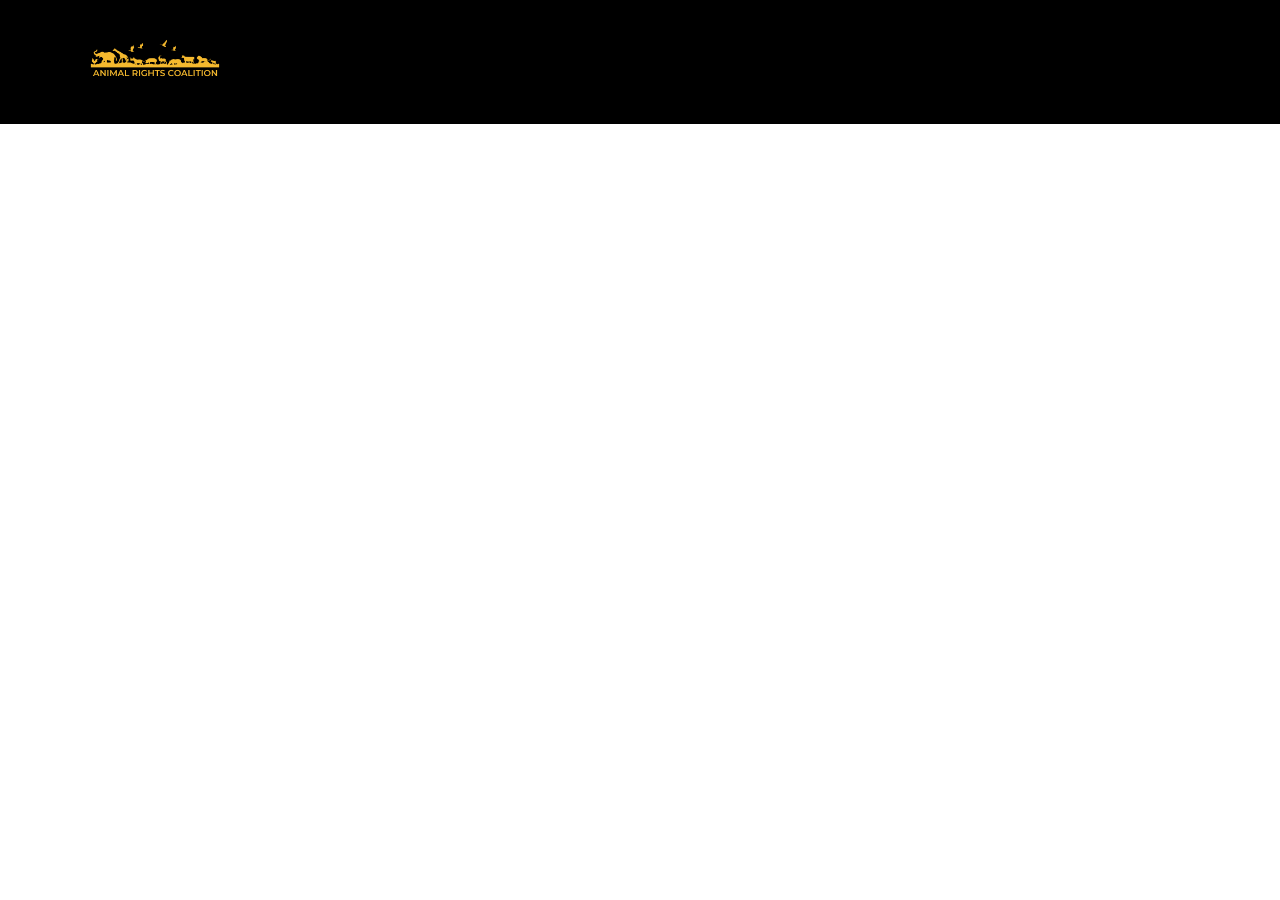
==== nonBootstrapRebuildTest/test.html @ fd211944 "Update 2022.08.24-1930 AF" ====
<!DOCTYPE html>
<html lang="en">
<head>
    <meta charset="UTF-8">
    <meta http-equiv="X-UA-Compatible" content="IE=edge">
    <meta name="viewport" content="width=device-width, initial-scale=1.0">
    <link rel="stylesheet" href="style.css">
    <link rel="preconnect" href="https://fonts.googleapis.com">
    <link rel="preconnect" href="https://fonts.gstatic.com" crossorigin>
    <link href="https://fonts.googleapis.com/css2?family=Montserrat:ital,wght@0,100;0,200;0,300;0,400;0,500;0,600;0,700;0,800;0,900;1,100;1,200;1,300;1,400;1,500;1,600;1,700;1,800;1,900&display=swap" rel="stylesheet">
    <title>Animal Rights Coalition</title>
</head>
<body>
    <div class="pageContent">
        <nav>
            <a href="../index.html">
                <img id="topNavLogo" src="../assets/img/arc-logo.png" alt="Animal Rights Coalition">
            </a>
        </nav>
    </div>
</body>
</html>
---- nonBootstrapRebuildTest/style.css ----
nav {
    width: 100%;
    height: fit-content;
    max-height: 120px;
    display: flex;
    flex-direction: row;
    justify-content: space-between;
    align-items: center;
    padding: 10px 70px 10px 66px;
    gap: 106px;
    position: absolute;
    background: #000000;
    left: 0px;
    top: 0px;
}
#topNavLogo {
    max-width: 293px;
    max-height: 100px;
}
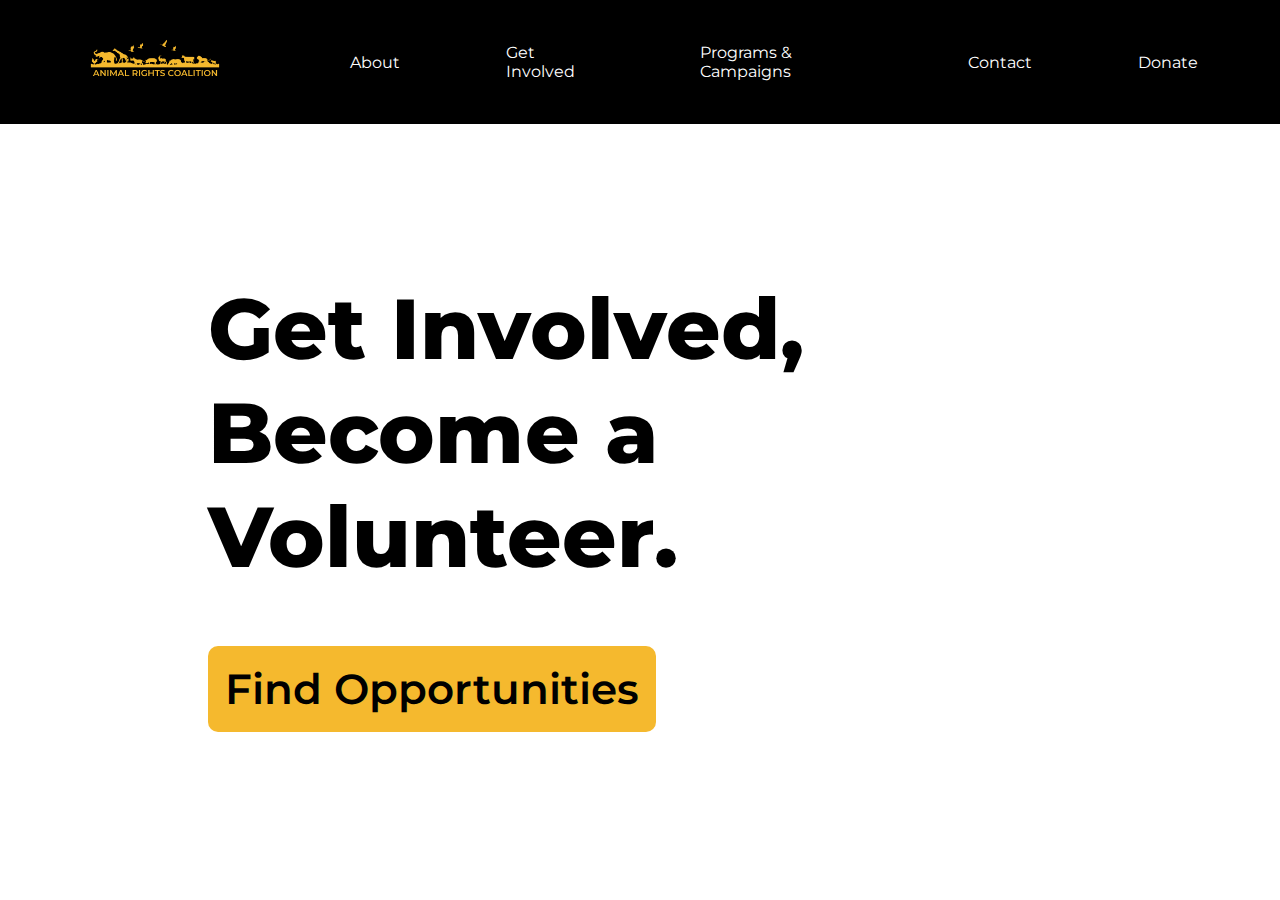
==== commit d22378ad: "Update 2022.08.24-2025" ====
--- a/nonBootstrapRebuildTest/test.html
+++ b/nonBootstrapRebuildTest/test.html
@@ -16,7 +16,35 @@
             <a href="../index.html">
                 <img id="topNavLogo" src="../assets/img/arc-logo.png" alt="Animal Rights Coalition">
             </a>
+            <a class="navItem">
+                About
+            </a>
+            <a class="navItem">
+                Get Involved
+            </a>
+            <a class="navItem">
+                Programs & Campaigns
+            </a>
+            <a class="navItem">
+                Contact
+            </a>
+            <a class="navItem">
+                Donate
+            </a>
+            <a class="navItem">
+                Shop
+            </a>
         </nav>
+        <section id="hero">
+            <div id="heroGroup">
+                <h1 id="heroText">
+                    Get Involved,<br>Become a Volunteer.
+                </h1>
+                <button id="heroButton">
+                    Find Opportunities
+                </button>
+            </div>
+        </section>
     </div>
 </body>
 </html>--- a/nonBootstrapRebuildTest/style.css
+++ b/nonBootstrapRebuildTest/style.css
@@ -16,4 +16,41 @@
 #topNavLogo {
     max-width: 293px;
     max-height: 100px;
+}
+.navItem {
+    color: #ffffff;
+    font-family: Montserrat;
+}
+.navItem:hover {
+    color: #f5b92e;
+    text-decoration: underline;
+    transition: 0.5s ease;
+}
+#hero {
+    margin-top: 120px;
+    padding: 100px 200px;
+}
+#heroText {
+    font-family: Montserrat;
+    font-weight: 800;
+    font-size: 85px;
+    line-height: 104px;
+}
+#heroButton {
+    width: fit-content;
+    height: fit-content;
+    top: 526px;
+    left: 78px;
+    border-radius: 10px;
+    padding: 17px;
+    background-color: #f5b92e;
+    color: #000000;
+    border: none;
+    font-family: Montserrat;
+    font-weight: 600;
+    font-size: 42px;
+}
+#heroButton:hover {
+    background-color: #fad786;
+    transition: 0.2s ease;
 }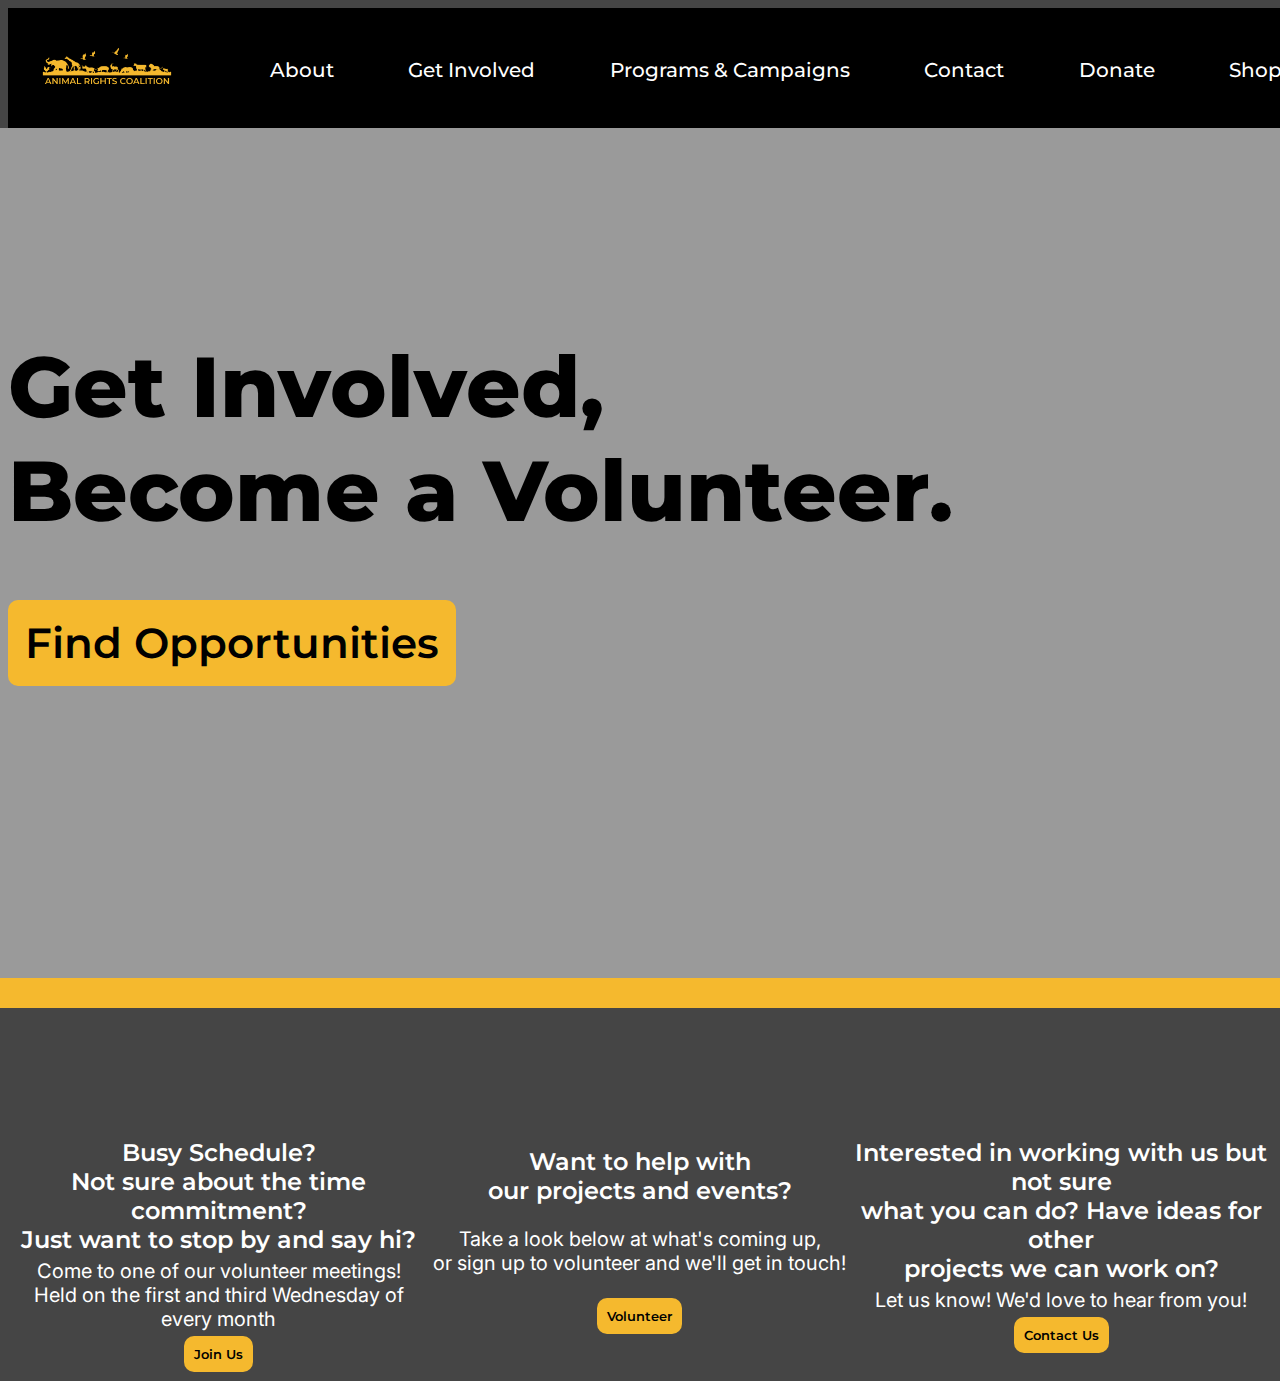
==== commit cb1a8e2a: "Update 2022.08.24-2130 AF" ====
--- a/nonBootstrapRebuildTest/test.html
+++ b/nonBootstrapRebuildTest/test.html
@@ -8,6 +8,9 @@
     <link rel="preconnect" href="https://fonts.googleapis.com">
     <link rel="preconnect" href="https://fonts.gstatic.com" crossorigin>
     <link href="https://fonts.googleapis.com/css2?family=Montserrat:ital,wght@0,100;0,200;0,300;0,400;0,500;0,600;0,700;0,800;0,900;1,100;1,200;1,300;1,400;1,500;1,600;1,700;1,800;1,900&display=swap" rel="stylesheet">
+    <link rel="preconnect" href="https://fonts.googleapis.com">
+    <link rel="preconnect" href="https://fonts.gstatic.com" crossorigin>
+    <link href="https://fonts.googleapis.com/css2?family=Inter:wght@100;200;300;400;500;600;700;800;900&display=swap" rel="stylesheet">
     <title>Animal Rights Coalition</title>
 </head>
 <body>
@@ -44,7 +47,43 @@
                     Find Opportunities
                 </button>
             </div>
+        <hr id="foldDivider">
         </section>
+        <div class="ctaRow">
+            <div id="cta1" class="cta">
+                <div class="ctaHead">
+                    Busy Schedule?<br>Not sure about the time commitment?<br>Just want to stop by and say hi?
+                </div>
+                <div class="ctaBody">
+                    Come to one of our volunteer meetings!<br>Held on the first and third Wednesday of every month
+                </div>
+                <button class="ctaButton">
+                    Join Us
+                </button>
+            </div>
+            <div id="cta2" class="cta">
+                <div class="ctaHead">
+                    Want to help with<br>our projects and events?
+                </div>
+                <div class="ctaBody">
+                    Take a look below at what's coming up,<br>or sign up to volunteer and we'll get in touch!
+                </div>
+                <button class="ctaButton">
+                    Volunteer
+                </button>
+            </div>
+            <div id="cta3" class="cta">
+                <div class="ctaHead">
+                    Interested in working with us but not sure<br>what you can do? Have ideas for other<br>projects we can work on?
+                </div>
+                <div class="ctaBody">
+                    Let us know! We'd love to hear from you!
+                </div>
+                <button class="ctaButton">
+                    Contact Us
+                </button>
+            </div>
+        </div>
     </div>
 </body>
 </html>--- a/nonBootstrapRebuildTest/style.css
+++ b/nonBootstrapRebuildTest/style.css
@@ -1,3 +1,14 @@
+body {
+    background-color: #454545;
+}
+.pageContent {
+    display: flex;
+    flex-direction: column;
+    align-items: center;
+    gap: 130px;
+    position: relative;
+    padding: 0;
+}
 nav {
     width: 100%;
     height: fit-content;
@@ -6,8 +17,7 @@
     flex-direction: row;
     justify-content: space-between;
     align-items: center;
-    padding: 10px 70px 10px 66px;
-    gap: 106px;
+    padding: 10px;
     position: absolute;
     background: #000000;
     left: 0px;
@@ -20,6 +30,8 @@
 .navItem {
     color: #ffffff;
     font-family: Montserrat;
+    font-weight: 500;
+    font-size: 20px;
 }
 .navItem:hover {
     color: #f5b92e;
@@ -28,7 +40,25 @@
 }
 #hero {
     margin-top: 120px;
-    padding: 100px 200px;
+    margin-left: 0;
+    display: flex;
+    flex-direction: column;
+    justify-content: space-between;
+    align-items: center;
+    padding: 150px 50px;
+    position: relative;
+    width: 100%;
+    height: 550px;
+    gap: 85px;
+    background-color: #9a9a9a;
+    left: 0;
+    top: 0;
+}
+#heroGroup {
+    max-width: 1400px;
+    height: 400px;
+    flex: none;
+    width: 100%;
 }
 #heroText {
     font-family: Montserrat;
@@ -53,4 +83,64 @@
 #heroButton:hover {
     background-color: #fad786;
     transition: 0.2s ease;
+}
+#foldDivider {
+    position: absolute;
+    width: 100%;
+    height: 0;
+    left: 0;
+    margin-top: 700px;
+    border: 15px solid #f5b92e;
+}
+.ctaRow {
+    display: flex;
+    flex-direction: row;
+    justify-content: space-between;
+    align-items: center;
+    padding: 15px 20px;
+    width: 100%;
+    height: 235px;
+    order: 1;
+    max-width: 1600px;
+}
+.cta {
+    display: flex;
+    flex-direction: column;
+    justify-content: space-around;
+    align-items: center;
+    gap: 5px;
+    width: 526px;
+    height: 205px;
+}
+.ctaHead {
+    font-family: Montserrat;
+    font-weight: 600;
+    font-size: 24px;
+    line-height: 29px;
+    display: flex;
+    align-items: center;
+    text-align: center;
+    color: #ffffff;
+}
+.ctaBody {
+    font-family: Inter;
+    font-weight: 400;
+    font-size: 20px;
+    text-align: center;
+    color: #ffffff;
+}
+.ctaButton {
+    text-align: center;
+    padding: 10px;
+    background: #f5b92e;
+    border-radius: 10px;
+    border: none;
+    font-family: Montserrat;
+    font-weight: 600;
+    size: 24px;
+    color: #000000;
+}
+.ctaButton:hover {
+    background-color: #fad786;
+    transition: 0.2s ease;
 }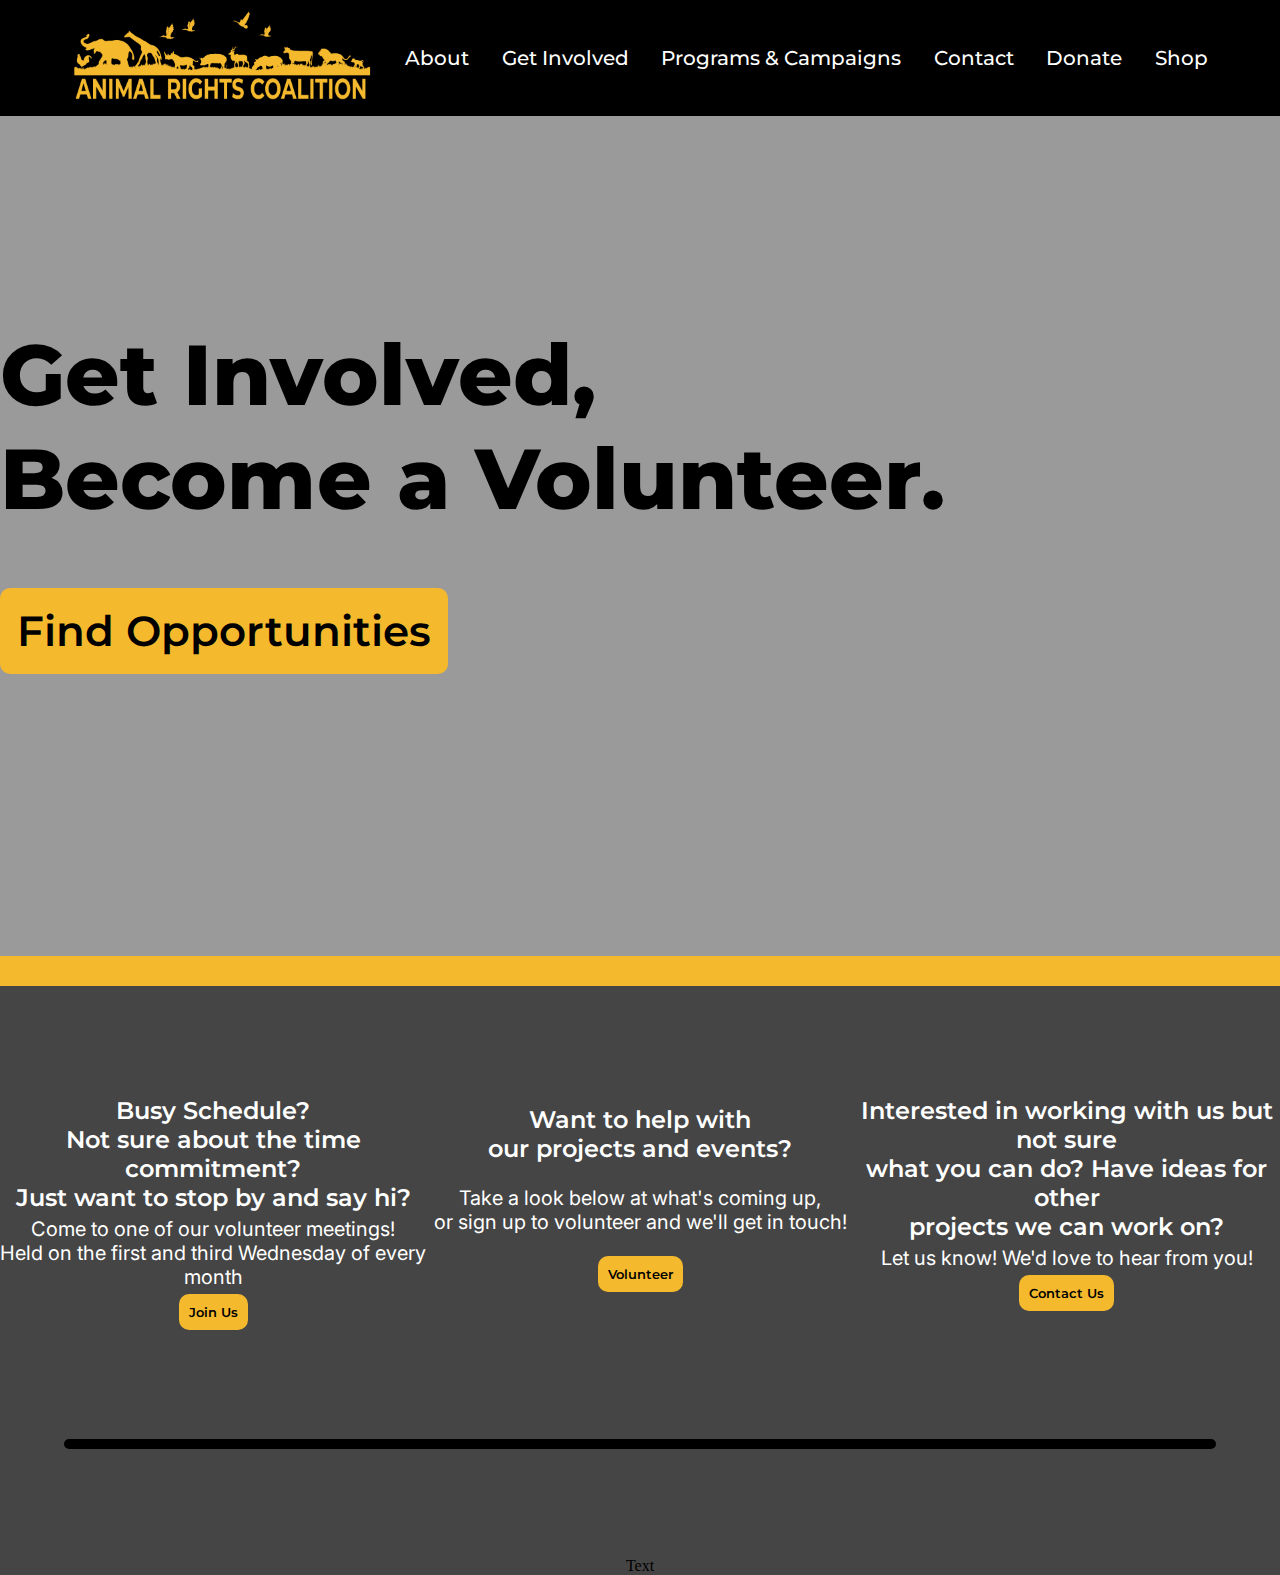
==== commit e56c8975: "Update 2022.08.27-1300 AF" ====
--- a/nonBootstrapRebuildTest/test.html
+++ b/nonBootstrapRebuildTest/test.html
@@ -15,9 +15,11 @@
 </head>
 <body>
     <div class="pageContent">
+        <div class="aboveFold">
+        <div class="navContainer">
         <nav>
             <a href="../index.html">
-                <img id="topNavLogo" src="../assets/img/arc-logo.png" alt="Animal Rights Coalition">
+                <img id="topNavLogo" src="../assets/img/Logo-Crop.png" alt="Animal Rights Coalition">
             </a>
             <a class="navItem">
                 About
@@ -38,6 +40,7 @@
                 Shop
             </a>
         </nav>
+        </div>
         <section id="hero">
             <div id="heroGroup">
                 <h1 id="heroText">
@@ -47,9 +50,10 @@
                     Find Opportunities
                 </button>
             </div>
+        </section>
         <hr id="foldDivider">
-        </section>
-        <div class="ctaRow">
+        </div>
+        <section class="ctaRow">
             <div id="cta1" class="cta">
                 <div class="ctaHead">
                     Busy Schedule?<br>Not sure about the time commitment?<br>Just want to stop by and say hi?
@@ -83,7 +87,9 @@
                     Contact Us
                 </button>
             </div>
-        </div>
+        </section>
+        <hr class="contentDivider">
+        Text
     </div>
 </body>
 </html>--- a/nonBootstrapRebuildTest/style.css
+++ b/nonBootstrapRebuildTest/style.css
@@ -1,30 +1,41 @@
 body {
     background-color: #454545;
+    margin: 0;
 }
 .pageContent {
     display: flex;
     flex-direction: column;
     align-items: center;
-    gap: 130px;
-    position: relative;
     padding: 0;
+    gap: 100px;
+}
+.aboveFold {
+    width: 100%;
+}
+.navContainer {
+    width: 100%;
+    background: #000000;
+    display: flex;
+    flex-direction: row;
+    justify-content: space-around;
+    margin: 0;
 }
 nav {
     width: 100%;
+    margin: 0;
     height: fit-content;
+    max-width: 1600px;
     max-height: 120px;
     display: flex;
     flex-direction: row;
-    justify-content: space-between;
+    justify-content: space-evenly;
     align-items: center;
-    padding: 10px;
-    position: absolute;
-    background: #000000;
+    padding: 10px 40px;
     left: 0px;
     top: 0px;
 }
 #topNavLogo {
-    max-width: 293px;
+    max-width: 300px;
     max-height: 100px;
 }
 .navItem {
@@ -32,6 +43,7 @@
     font-family: Montserrat;
     font-weight: 500;
     font-size: 20px;
+    cursor: pointer;
 }
 .navItem:hover {
     color: #f5b92e;
@@ -39,20 +51,17 @@
     transition: 0.5s ease;
 }
 #hero {
-    margin-top: 120px;
     margin-left: 0;
     display: flex;
     flex-direction: column;
     justify-content: space-between;
     align-items: center;
-    padding: 150px 50px;
+    padding: 150px 0px;
     position: relative;
     width: 100%;
     height: 550px;
     gap: 85px;
     background-color: #9a9a9a;
-    left: 0;
-    top: 0;
 }
 #heroGroup {
     max-width: 1400px;
@@ -79,6 +88,7 @@
     font-family: Montserrat;
     font-weight: 600;
     font-size: 42px;
+    cursor: pointer;
 }
 #heroButton:hover {
     background-color: #fad786;
@@ -87,9 +97,8 @@
 #foldDivider {
     position: absolute;
     width: 100%;
-    height: 0;
-    left: 0;
-    margin-top: 700px;
+    margin-top: -10px;
+    box-sizing: border-box;
     border: 15px solid #f5b92e;
 }
 .ctaRow {
@@ -100,7 +109,6 @@
     padding: 15px 20px;
     width: 100%;
     height: 235px;
-    order: 1;
     max-width: 1600px;
 }
 .cta {
@@ -139,8 +147,15 @@
     font-weight: 600;
     size: 24px;
     color: #000000;
+    cursor: pointer;
 }
 .ctaButton:hover {
     background-color: #fad786;
     transition: 0.2s ease;
+}
+.contentDivider {
+    width: 90%;
+    box-sizing: border-box;
+    border: 5px solid #000000;
+    border-radius: 10px;
 }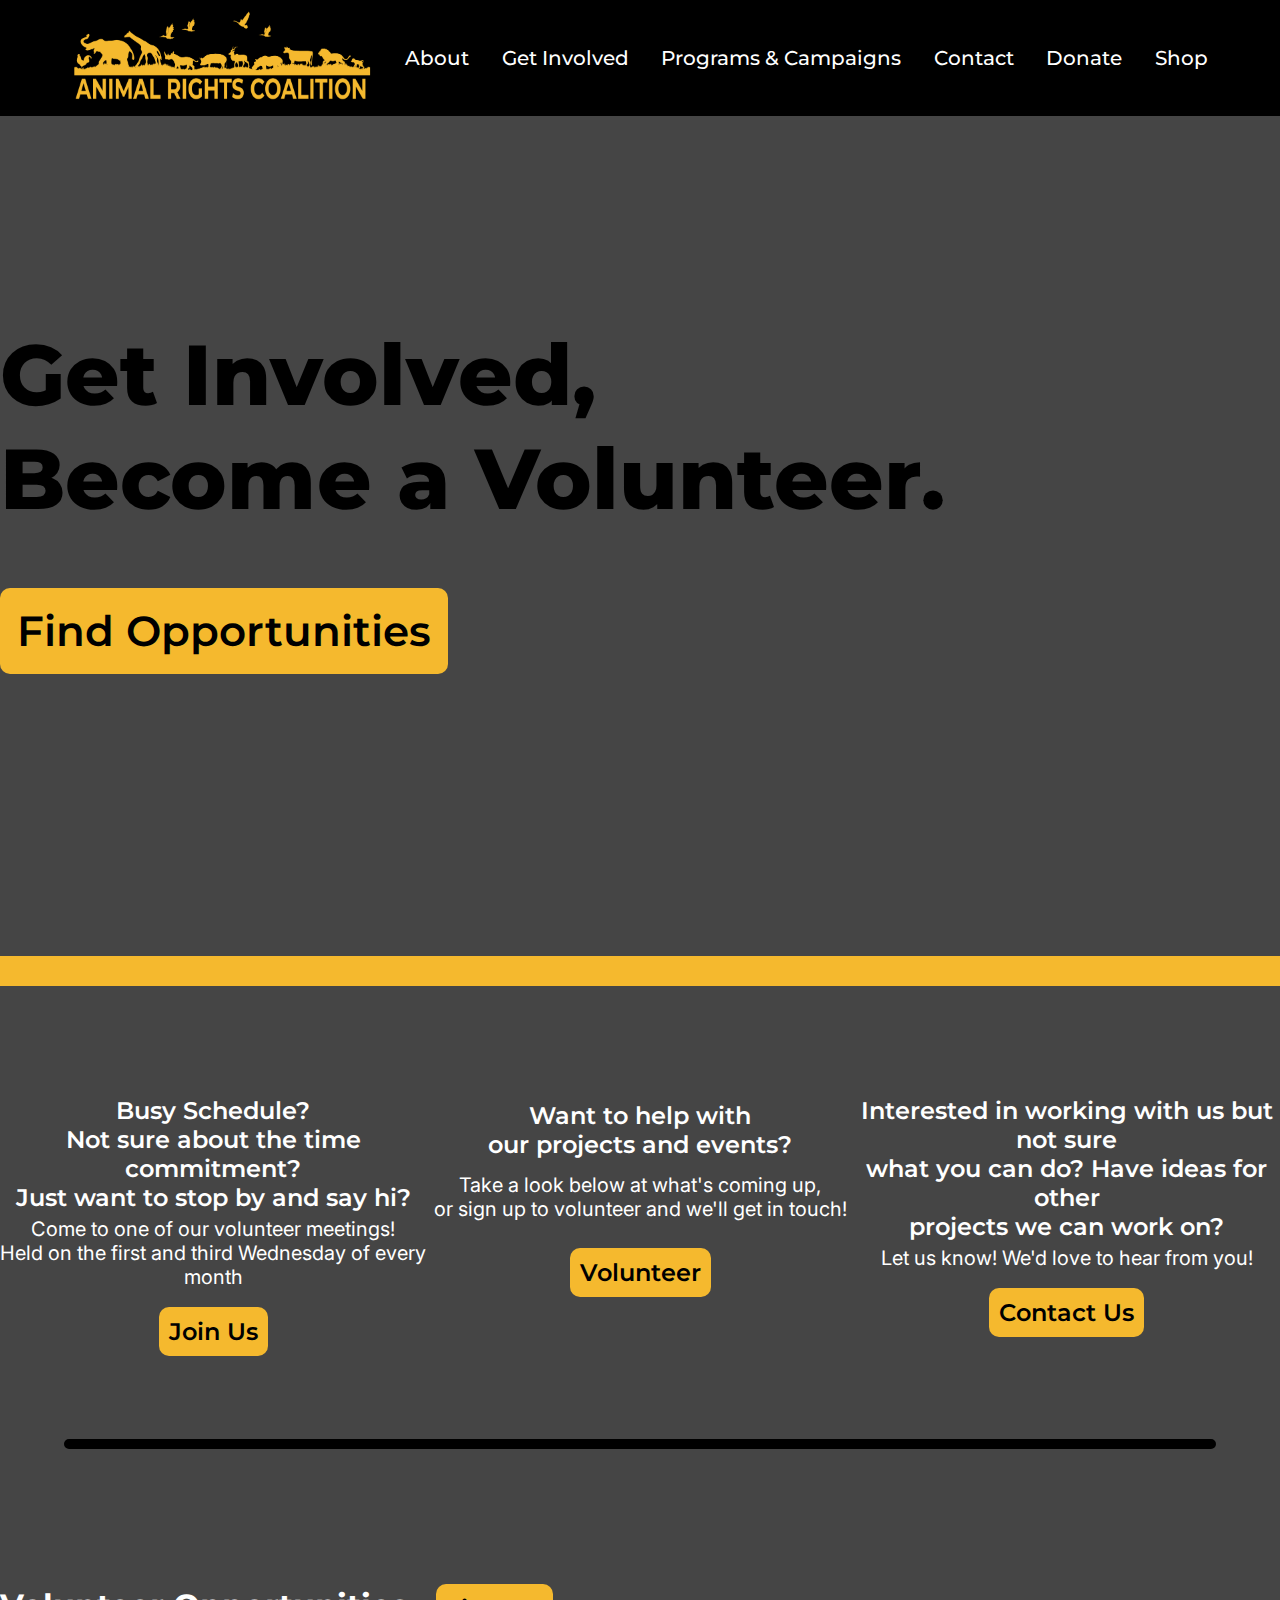
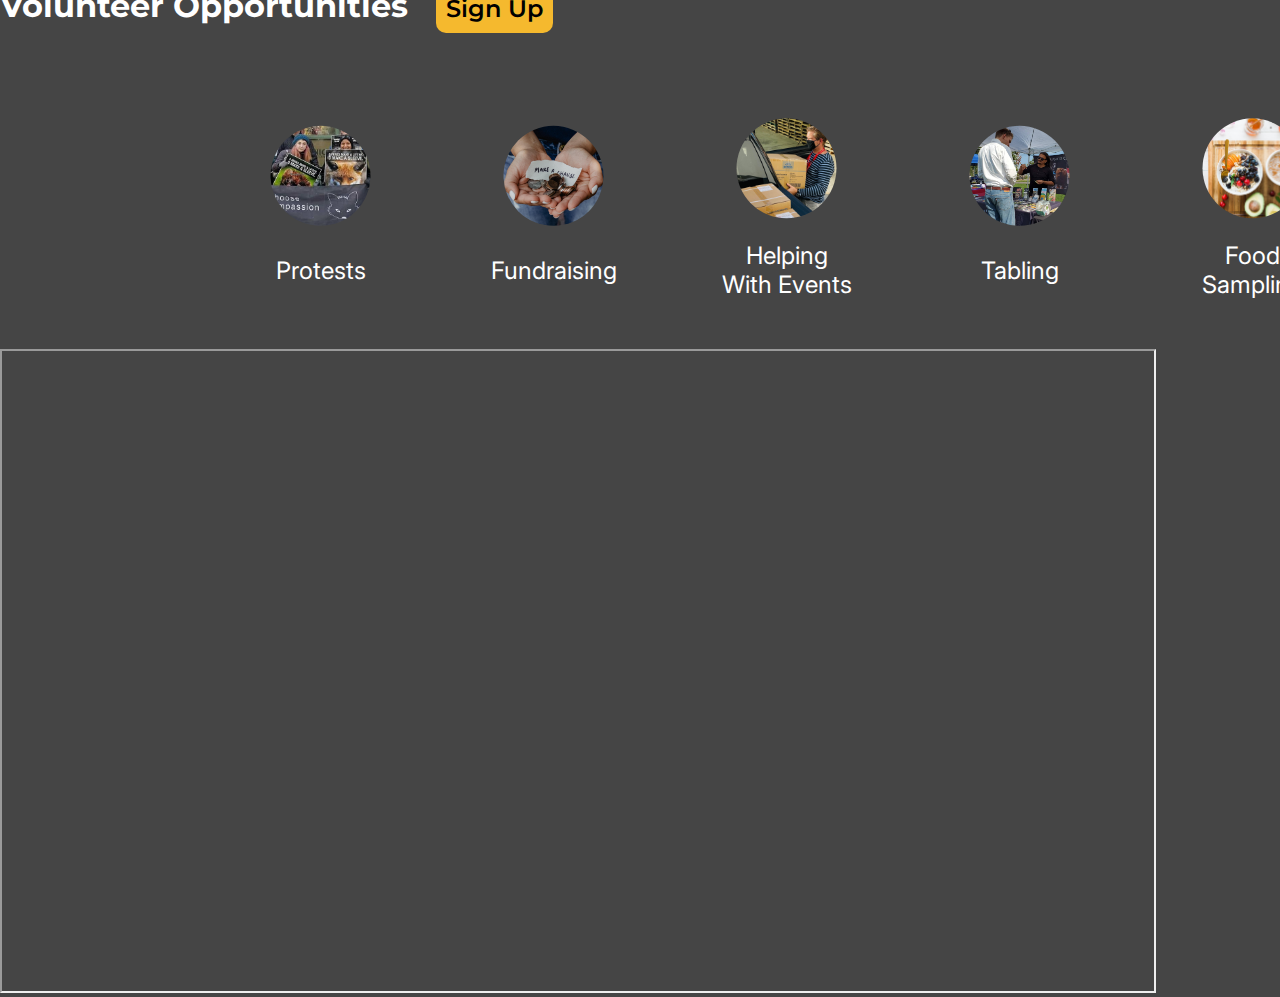
==== commit cad2c01e: "Update 2022.08.27-1745 AF" ====
--- a/nonBootstrapRebuildTest/test.html
+++ b/nonBootstrapRebuildTest/test.html
@@ -83,13 +83,45 @@
                 <div class="ctaBody">
                     Let us know! We'd love to hear from you!
                 </div>
-                <button class="ctaButton">
+                <button id="ctaButton">
                     Contact Us
                 </button>
             </div>
         </section>
         <hr class="contentDivider">
-        Text
+        <section class="opportunities">
+            <h2 class="oppsLabel">
+                Volunteer Opportunities
+                <button id="signUp">
+                    Sign Up
+                </button>
+            </h2>
+            <div class="oppsRow">
+                <div id="protests" class="oppCard">
+                    <div id="protestsImg" role="img" alt="Protests" class="oppImg"></div>
+                    Protests
+                </div>
+                <div id="fundraising" class="oppCard">
+                    <div id="fundImg" role="img" alt="Protests" class="oppImg"></div>
+                    Fundraising
+                </div>
+                <div id="events" class="oppCard">
+                    <div id="eventImg" role="img" alt="Events" class="oppImg"></div>
+                    Helping With Events
+                </div>
+                <div id="tabling" class="oppCard">
+                    <div id="tableImg" role="img" alt="Tabling" class="oppImg"></div>
+                    Tabling
+                </div>
+                <div id="food" class="oppCard">
+                    <div id="foodImg" role="img" alt="Food Sampling" class="oppImg"></div>
+                    Food Sampling
+                </div>
+            </div>
+            <section class="calendar">
+                <iframe src="https://calendar.google.com/calendar/u/0/embed?src=6479s5ffs7p09ncuts0v5jegj4@group.calendar.google.com&ctz=America/Chicago" id="arcCalendar"></iframe>
+            </section>
+        </section>
     </div>
 </body>
 </html>--- a/nonBootstrapRebuildTest/style.css
+++ b/nonBootstrapRebuildTest/style.css
@@ -61,7 +61,9 @@
     width: 100%;
     height: 550px;
     gap: 85px;
-    background-color: #9a9a9a;
+    background-image: url(/assets/img/arcHeroSphynx.png);
+    background-size: cover;
+    background-position: center;
 }
 #heroGroup {
     max-width: 1400px;
@@ -110,6 +112,7 @@
     width: 100%;
     height: 235px;
     max-width: 1600px;
+    order: 1;
 }
 .cta {
     display: flex;
@@ -137,7 +140,10 @@
     text-align: center;
     color: #ffffff;
 }
-.ctaButton {
+.ctaRow button {
+    margin-top: 3%;
+}
+Button {
     text-align: center;
     padding: 10px;
     background: #f5b92e;
@@ -145,11 +151,11 @@
     border: none;
     font-family: Montserrat;
     font-weight: 600;
-    size: 24px;
+    font-size: 24px;
     color: #000000;
     cursor: pointer;
 }
-.ctaButton:hover {
+Button:hover {
     background-color: #fad786;
     transition: 0.2s ease;
 }
@@ -158,4 +164,91 @@
     box-sizing: border-box;
     border: 5px solid #000000;
     border-radius: 10px;
+    order: 2;
+}
+.opportunities {
+    margin: auto;
+    max-width: 1600px;
+    width: 100%;
+    height: 370px;
+    order: 3;
+    display: flex;
+    flex-direction: column;
+    gap: 50px;
+}
+#signUp {
+    margin-left: 1.5%;
+    display: inline;
+}
+.oppsLabel {
+    font-family: Montserrat;
+    font-weight: 700;
+    font-size: 32px;
+    color: #ffffff;
+}
+.oppsRow {
+    display: flex;
+    flex-direction: row;
+    justify-content: space-between;
+    align-items: flex-start;
+    padding: 0 254px;
+    gap: 100px;
+}
+.oppCard {
+    display: flex;
+    flex-direction: column;
+    align-items: center;
+    gap: 14px;
+    width: 190px;
+    height: 190px;
+    font-family: Inter;
+    font-weight: 400;
+    font-size: 24px;
+    color: #ffffff;
+    text-align: center;
+    transition: 0.2s ease-in-out;
+    cursor: pointer;
+}
+.oppCard:hover {
+    transform: scale(1.05);
+    transition: 0.2s ease-in-out;
+}
+.oppImg {
+    width: 133px;
+    height: 133px;
+    clip-path: circle(50px);
+}
+#protestsImg {
+    background-image: url(/assets/img/protest2.jpeg);
+    background-size: 347px auto;
+    background-position: 217px -51px;
+}
+#fundImg {
+    background-image: url(/assets/img/fundraising.jpg);
+    background-size: 200px auto;
+    background-position: 368px 130px;
+}
+#eventImg {
+    background-image: url(/assets/img/eventPrep.jpg);
+    background-size: 132px auto;
+    background-position: 134px 162px;
+}
+#tableImg {
+    background-image: url(/assets/img/tabling.png);
+    background-size: 113px auto;
+    background-position: 12px 126px;
+}
+#foodImg {
+    background-image: url(/assets/img/foodSampling.jpg);
+    background-size: 160px auto;
+    background-position: 120px 116px;
+}
+.calendar {
+    order: 4;
+    width: 90%;
+    height: auto;
+}
+#arcCalendar {
+    width: 100%;
+    height: 40em;
 }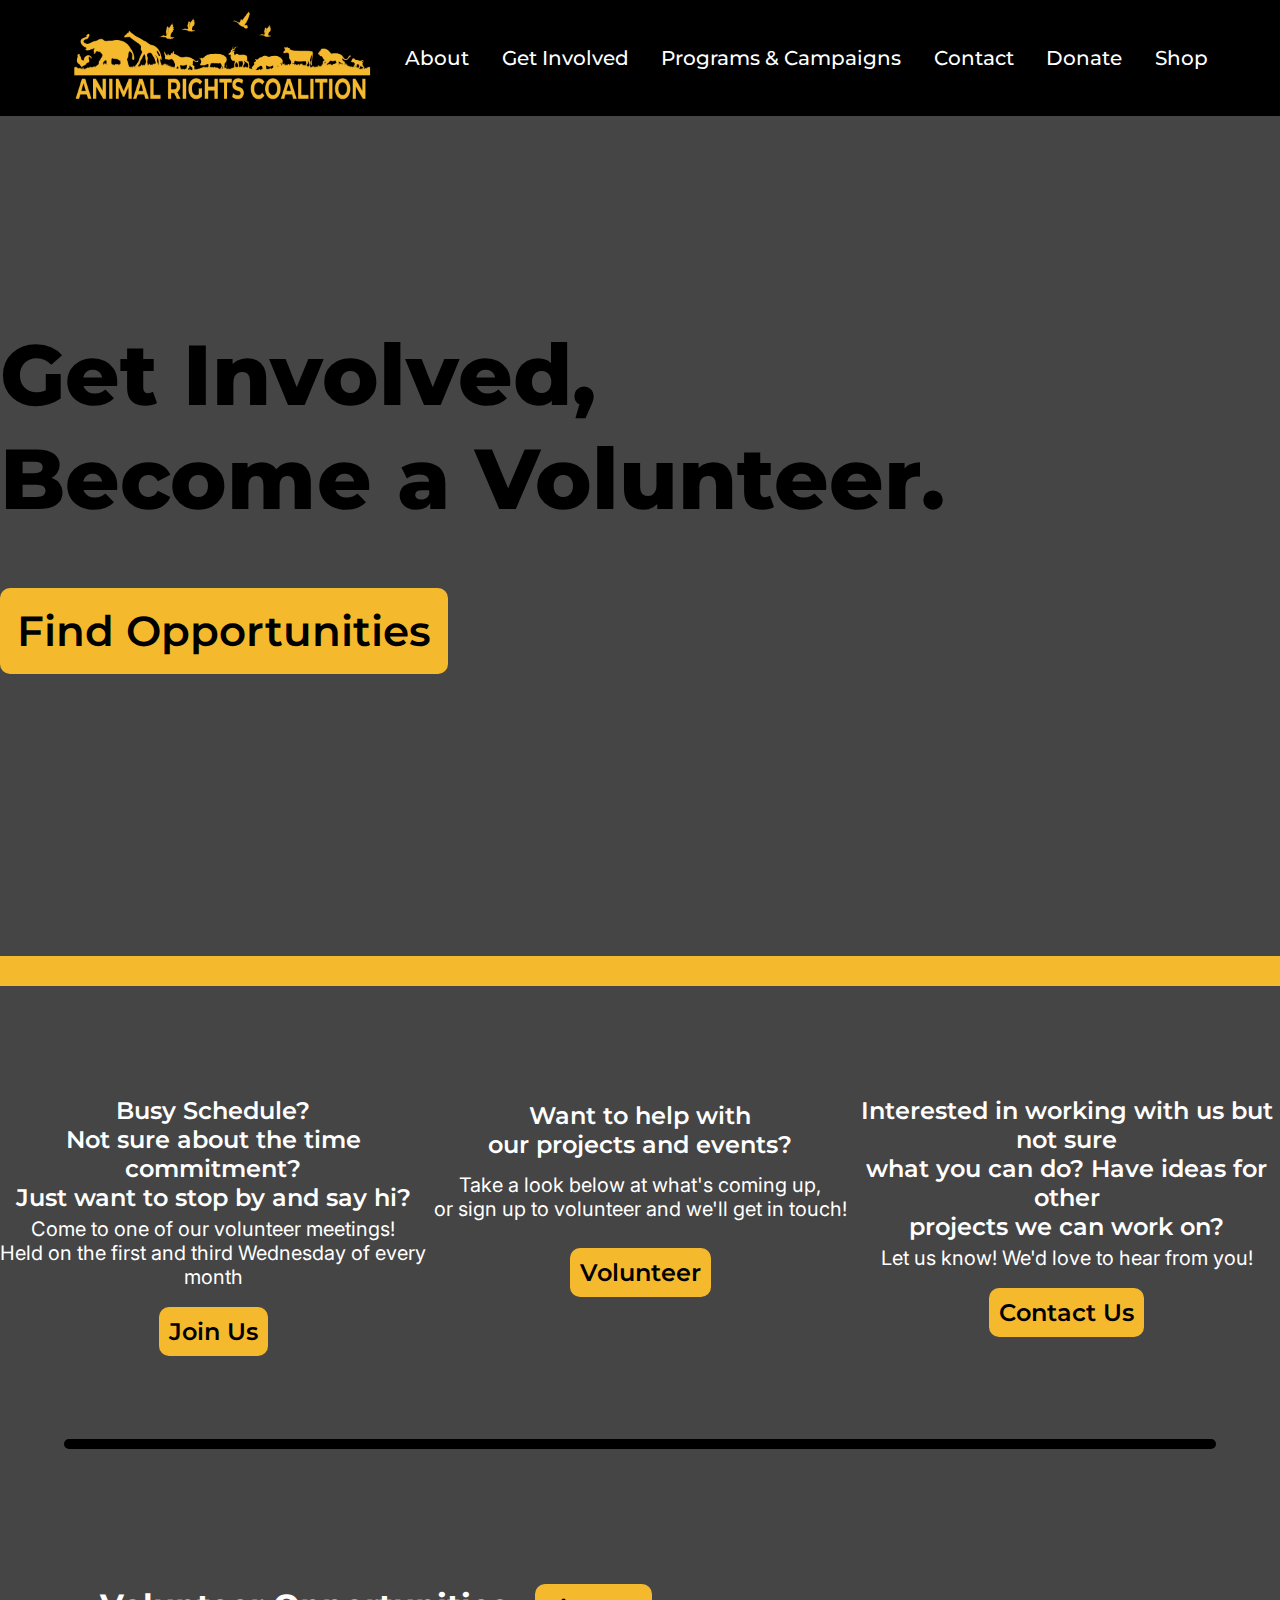
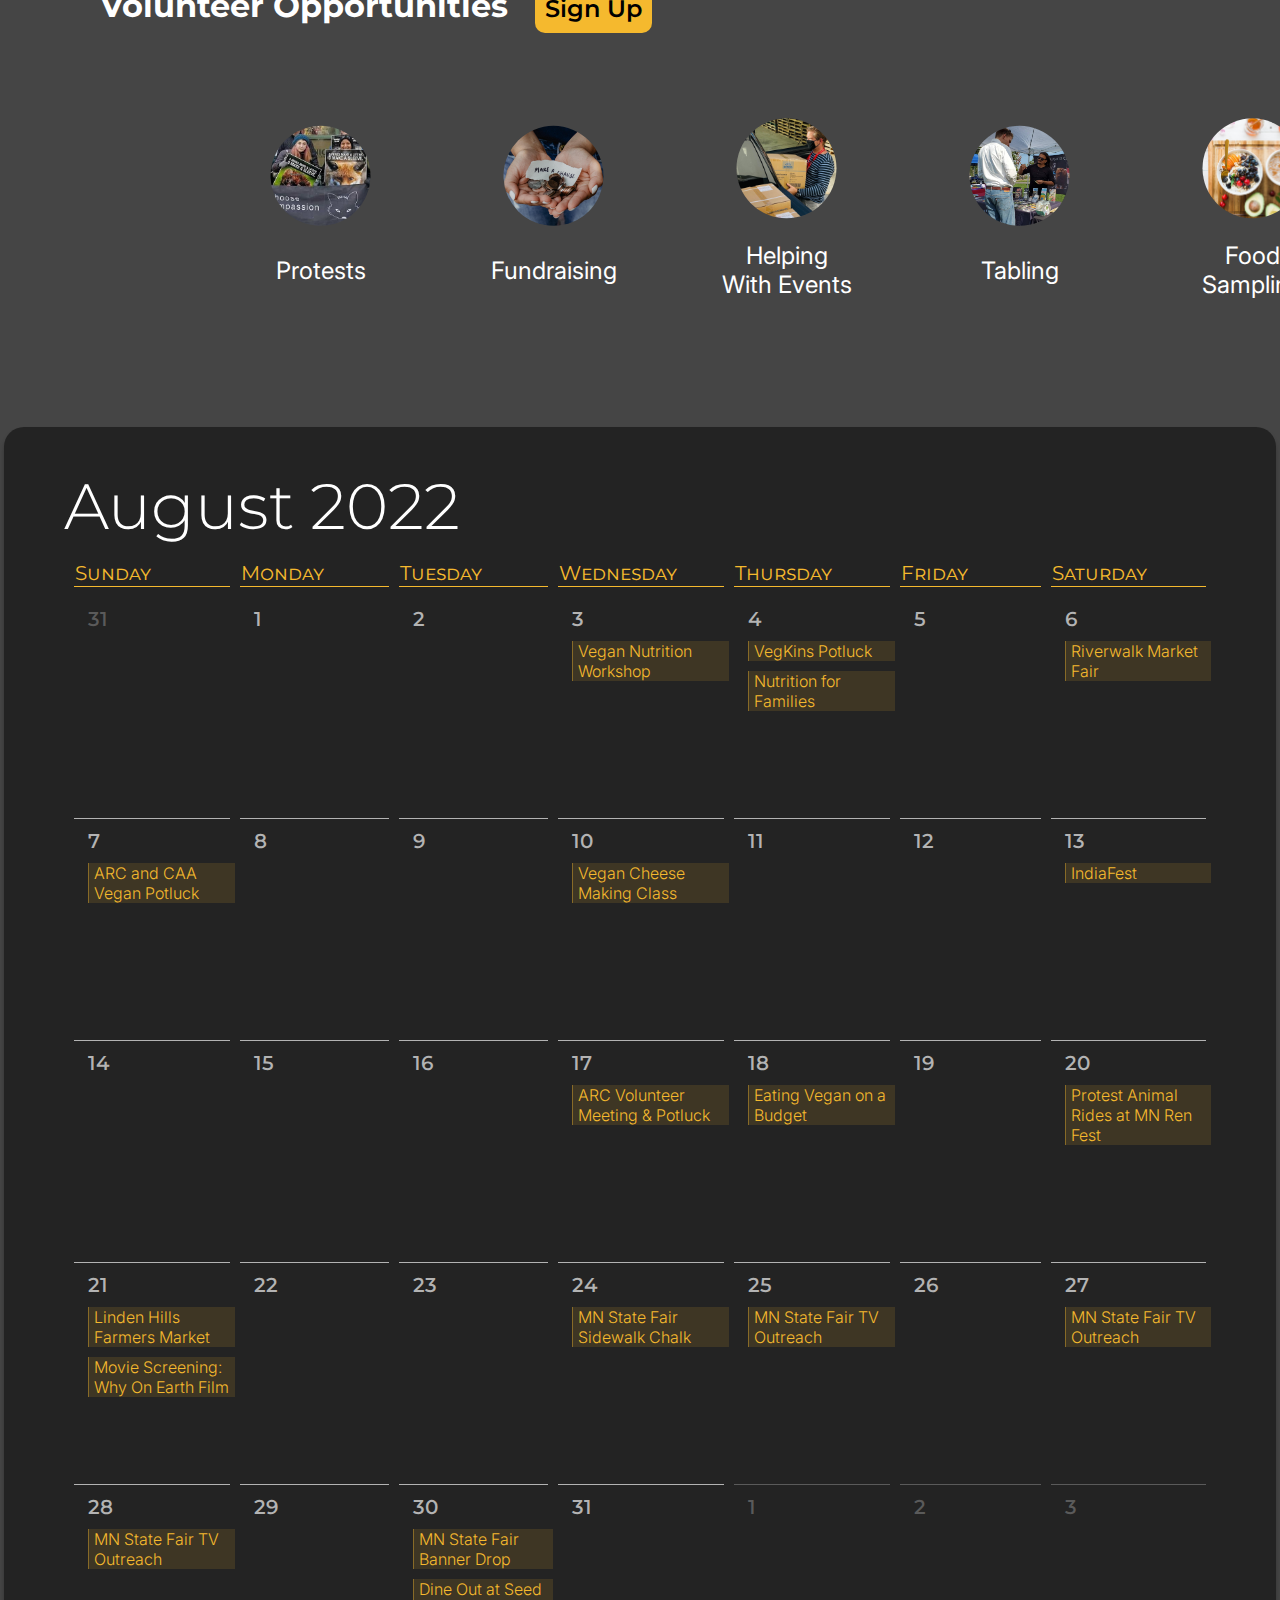
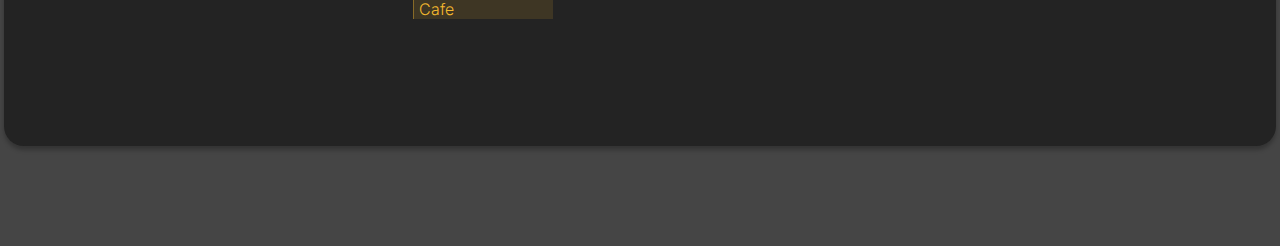
==== commit a51ed133: "Update 2022.08.27-2320" ====
--- a/nonBootstrapRebuildTest/test.html
+++ b/nonBootstrapRebuildTest/test.html
@@ -118,10 +118,190 @@
                     Food Sampling
                 </div>
             </div>
-            <section class="calendar">
-                <iframe src="https://calendar.google.com/calendar/u/0/embed?src=6479s5ffs7p09ncuts0v5jegj4@group.calendar.google.com&ctz=America/Chicago" id="arcCalendar"></iframe>
+            
+        </section>
+        <section class="calendarSection">
+                <h2 id="calTitle">August 2022</h2>
+                <table class="calendar">
+                    <thead class="calDayRow">
+                    <tr>
+                        <td class="calDayHead">Sunday</td>
+                        <td class="calDayHead">Monday</td>
+                        <td class="calDayHead">Tuesday</td>
+                        <td class="calDayHead">Wednesday</td>
+                        <td class="calDayHead">Thursday</td>
+                        <td class="calDayHead">Friday</td>
+                        <td class="calDayHead">Saturday</td>
+                    </tr>
+                    </thead>
+                    <tbody>
+                        <tr>
+                            <td class="calDay calOut calTopRow">
+                                31
+                            </td>
+                            <td class="calDay calTopRow">
+                                1
+                            </td>
+                            <td class="calDay calTopRow">
+                                2
+                            </td>
+                            <td class="calDay calTopRow">
+                                3
+                                <ul class="calEvents">
+                                    <li class="calItem">Vegan Nutrition Workshop</li>
+                                </ul>
+                            </td>
+                            <td class="calDay calTopRow">
+                                4
+                                <ul class="calEvents">
+                                    <li class="calItem">VegKins Potluck</li>
+                                    <li class="calItem">Nutrition for Families</li>
+                                </ul>
+                            </td>
+                            <td class="calDay calTopRow">
+                                5
+                            </td>
+                            <td class="calDay calTopRow">
+                                6
+                                <ul class="calEvents">
+                                    <li class="calItem">Riverwalk Market Fair</li>
+                                </ul>
+                            </td>
+                        </tr>
+                        <tr>
+                            <td class="calDay">
+                                7
+                                <ul class="calEvents">
+                                    <li class="calItem">ARC and CAA Vegan Potluck</li>
+                                </ul>
+                            </td>
+                            <td class="calDay">
+                                8
+                            </td>
+                            <td class="calDay">
+                                9
+                            </td>
+                            <td class="calDay">
+                                10
+                                <ul class="calEvents">
+                                    <li class="calItem">Vegan Cheese Making Class</li>
+                                </ul>
+                            </td>
+                            <td class="calDay">
+                                11
+                            </td>
+                            <td class="calDay">
+                                12
+                            </td>
+                            <td class="calDay">
+                                13
+                                <ul class="calEvents">
+                                    <li class="calItem">IndiaFest</li>
+                                </ul>
+                            </td>
+                        </tr>
+                        <tr>
+                            <td class="calDay">
+                                14
+                            </td>
+                            <td class="calDay">
+                                15
+                            </td>
+                            <td class="calDay">
+                                16
+                            </td>
+                            <td class="calDay">
+                                17
+                                <ul class="calEvents">
+                                    <li class="calItem">ARC Volunteer Meeting & Potluck</li>
+                                </ul>
+                            </td>
+                            <td class="calDay">
+                                18
+                                <ul class="calEvents">
+                                    <li class="calItem">Eating Vegan on a Budget</li>
+                                </ul>
+                            </td>
+                            <td class="calDay">
+                                19
+                            </td>
+                            <td class="calDay">
+                                20
+                                <ul class="calEvents">
+                                    <li class="calItem">Protest Animal Rides at MN Ren Fest</li>
+                                </ul>
+                            </td>
+                        </tr>
+                        <tr>
+                            <td class="calDay">
+                                21
+                                <ul class="calEvents">
+                                    <li class="calItem">Linden Hills Farmers Market</li>
+                                    <li class="calItem">Movie Screening: Why On Earth Film</li>
+                                </ul>
+                            </td>
+                            <td class="calDay">
+                                22
+                            </td>
+                            <td class="calDay">
+                                23
+                            </td>
+                            <td class="calDay">
+                                24
+                                <ul class="calEvents">
+                                    <li class="calItem">MN State Fair Sidewalk Chalk</li>
+                                </ul>
+                            </td>
+                            <td class="calDay">
+                                25
+                                <ul class="calEvents">
+                                    <li class="calItem">MN State Fair TV Outreach</li>
+                                </ul>
+                            </td>
+                            <td class="calDay">
+                                26
+                            </td>
+                            <td class="calDay">
+                                27
+                                <ul class="calEvents">
+                                    <li class="calItem">MN State Fair TV Outreach</li>
+                                </ul>
+                            </td>
+                        </tr>
+                        <tr>
+                            <td class="calDay">
+                                28
+                                <ul class="calEvents">
+                                    <li class="calItem">MN State Fair TV Outreach</li>
+                                </ul>
+                            </td>
+                            <td class="calDay">
+                                29
+                            </td>
+                            <td class="calDay">
+                                30
+                                <ul class="calEvents">
+                                    <li class="calItem">MN State Fair Banner Drop</li>
+                                    <li class="calItem">Dine Out at Seed Cafe</li>
+                                </ul>
+                            </td>
+                            <td class="calDay calToday">
+                                31
+                            </td>
+                            <td class="calDay calOut">
+                                1
+                            </td>
+                            <td class="calDay calOut">
+                                2
+                            </td>
+                            <td class="calDay calOut">
+                                3
+                            </td>
+                        </tr>
+                    </tbody>
+                </table>
+                <!--<iframe src="https://calendar.google.com/calendar/u/0/embed?src=6479s5ffs7p09ncuts0v5jegj4@group.calendar.google.com&ctz=America/Chicago" id="arcCalendar"></iframe>-->
             </section>
-        </section>
     </div>
 </body>
 </html>--- a/nonBootstrapRebuildTest/style.css
+++ b/nonBootstrapRebuildTest/style.css
@@ -1,6 +1,7 @@
 body {
     background-color: #454545;
     margin: 0;
+    padding-bottom: 100px;
 }
 .pageContent {
     display: flex;
@@ -181,6 +182,7 @@
     display: inline;
 }
 .oppsLabel {
+    padding-left: 100px;
     font-family: Montserrat;
     font-weight: 700;
     font-size: 32px;
@@ -247,8 +249,82 @@
     order: 4;
     width: 90%;
     height: auto;
+    margin: auto;
 }
 #arcCalendar {
     width: 100%;
     height: 40em;
+}
+.calendarSection {
+    display: flex;
+    flex-direction: column;
+    align-items: flex-start;
+    padding: 40px 60px;
+    gap: 5px;
+    margin: 0 50px;
+    width: 90%;
+    max-width: 1600px;
+    background: #232323;
+    box-shadow: 0px 4px 4px rgba(0,0,0,0.25);
+    border-radius: 20px;
+    order: 4;
+}
+#calTitle {
+    font-family: Montserrat;
+    font-weight: 300;
+    font-size: 64px;
+    color: #ffffff;
+    margin: 0;
+}
+.calendar {
+    width: 100%;
+    border-spacing: 10px;
+}
+.calDayHead {
+    font-family: Montserrat;
+    font-weight: 400;
+    font-size: 20px;
+    color: #f5b92e;
+    border-bottom: 1px solid #f5b92e;
+    font-variant: small-caps;
+}
+.calDay {
+    width: 195px;
+    height: 200px;
+    padding-top: 10px;
+    padding-left: 14px;
+    vertical-align: top;
+    font-family: Montserrat;
+    font-weight: 550;
+    font-size: 20px;
+    color: #b3b3b3;
+    border-top: 1px solid #b3b3b3;
+}
+.calOut {
+    border-color: #5a5a5a;
+    color: #5a5a5a;
+}
+.calTopRow {
+    border: none;
+}
+.calEvents {
+    margin: 0;
+    padding: 10px 0;
+}
+.calItem {
+    width: 100%;
+    font-family: Inter;
+    font-weight: 300;
+    font-size: 16px;
+    margin-bottom: 10px;
+    list-style-type: none;
+    background-color: rgba(245, 185, 46, 0.13);
+    color:#f5b92e;
+    cursor: pointer;
+    transition: 0.2s ease;
+    padding-left: 5px;
+    border-left: 1px solid rgba(245, 185, 46, 0.4);
+}
+.calItem:hover {
+    background-color: rgba(245, 185, 46, 0.2);
 }